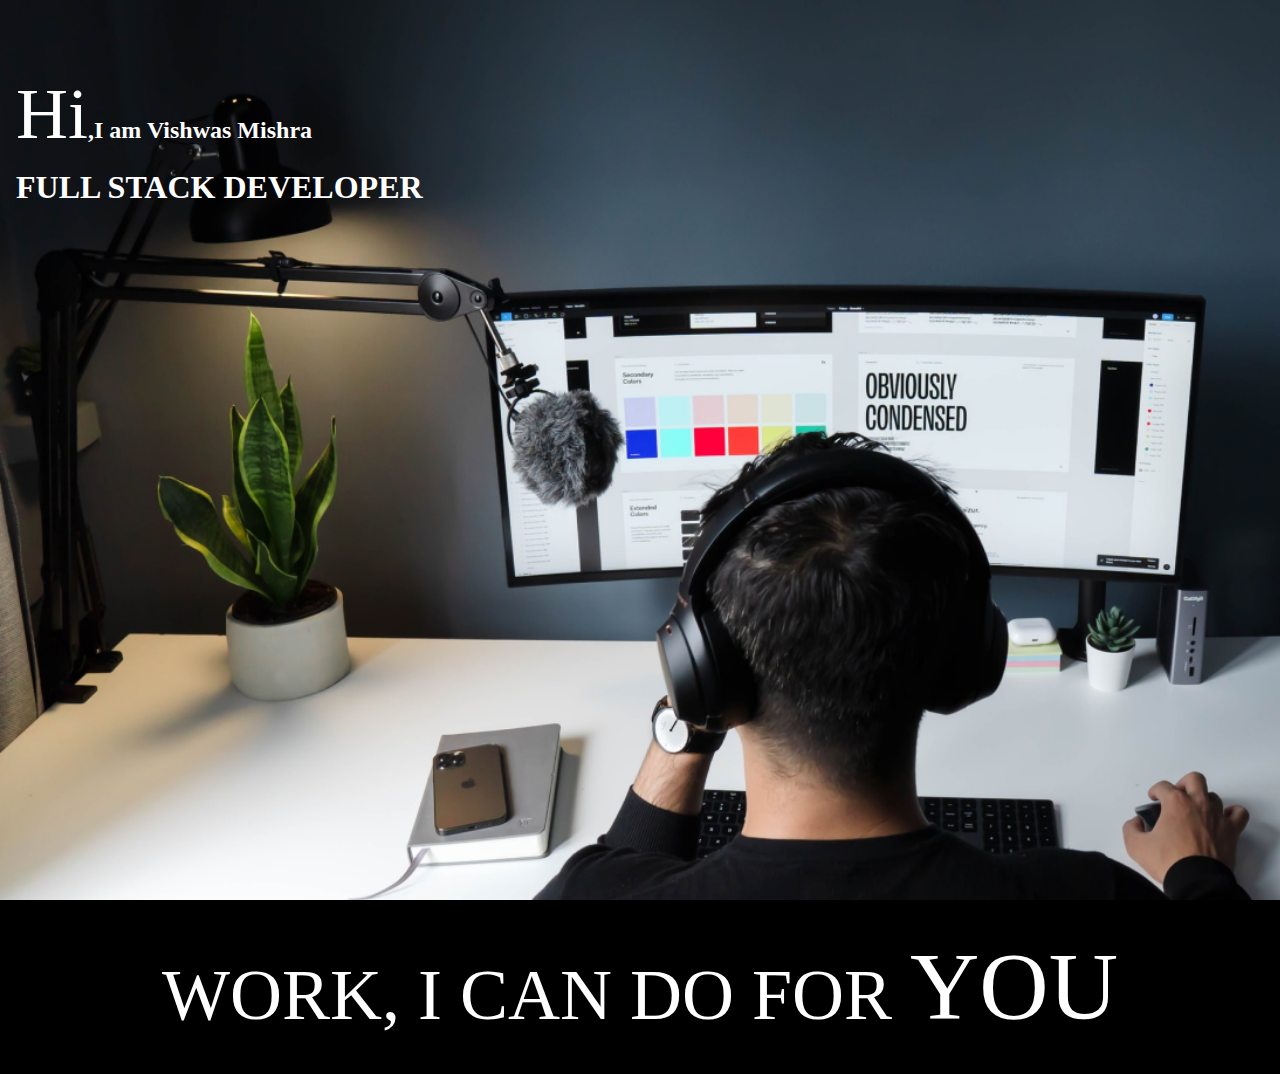
==== project/developerlanding-page/index.html @ ae823c28 "developer landing page" ====
<!DOCTYPE html>
<html lang="en">
<head>
    <meta charset="UTF-8">
    <meta name="viewport" content="width=device-width, initial-scale=1.0">
    <title>Developer | Landing Page</title>
    <link rel="stylesheet" href="style.css">
</head>
<body>
    <section class="hero_section">
        <div class="text_container">
            <h2><span class="lg_text">Hi</span>,I am Vishwas Mishra</h2>
            <h1>FULL STACK DEVELOPER</h1>
        </div>
    </section>
    <section class="black_box">
        <h2>WORK, I CAN DO FOR <span>YOU</span></h2>
    </section>
</body>
</html>
---- project/developerlanding-page/style.css ----
*{
    margin: 0;
    padding: 0;
    box-sizing: border-box;
}
html,body{
    line-height: 1.4;
    font-weight: 300;
}
.hero_section{
    background-image: url(developer.png);
    min-height: 100vh;
    background-size: cover;
    background-repeat: no-repeat;
}
.text_container{
    color: white;
    max-height: 900px;
    margin: 0 auto;
    padding-top: 64px;
    padding-left: 16px;
}
.lg_text{
    font-size: 72px;
    font-weight: 400;
}
.black_box{
    background-color: #000;
    padding: 20px;
}
.black_box h2{
    font-weight: 300;
    font-size: 72px;
    color: white;
    text-align: center;
}
.black_box h2 span{
    font-weight: 400;
    font-size: 96px;
}
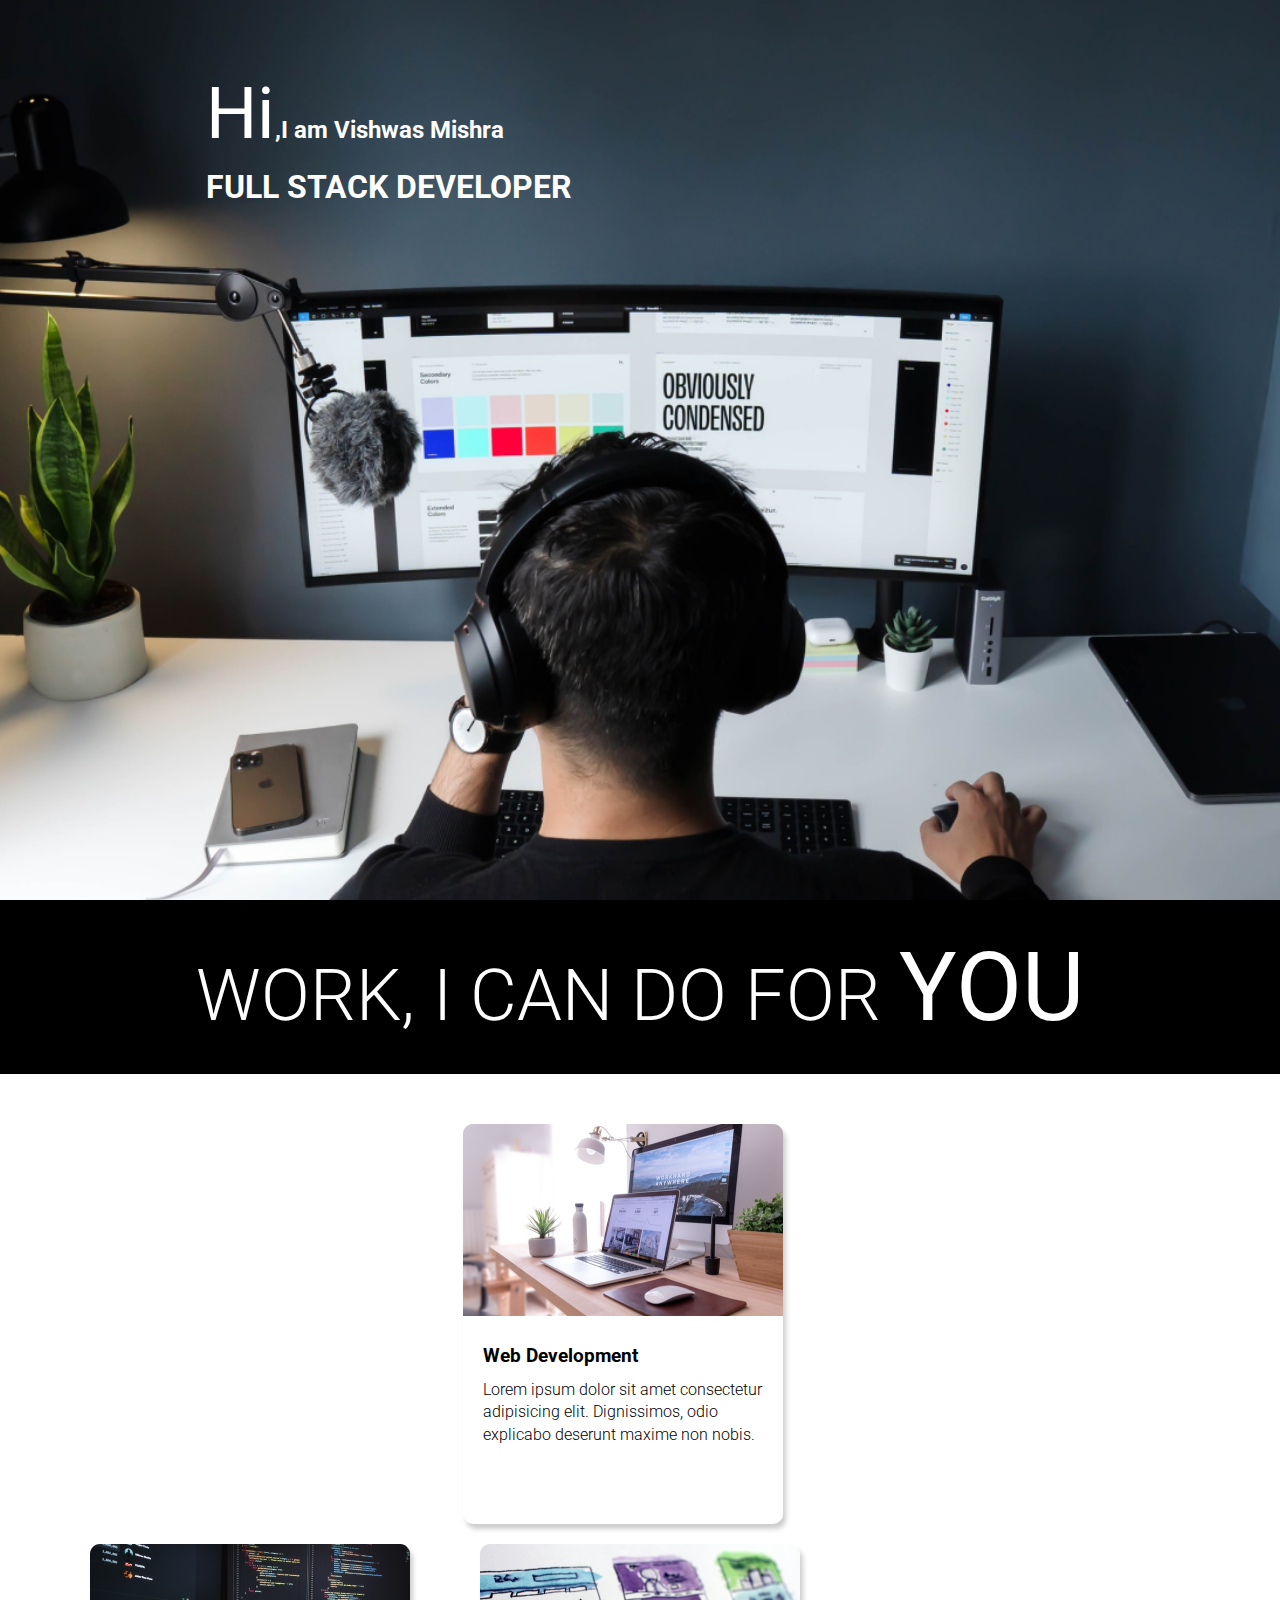
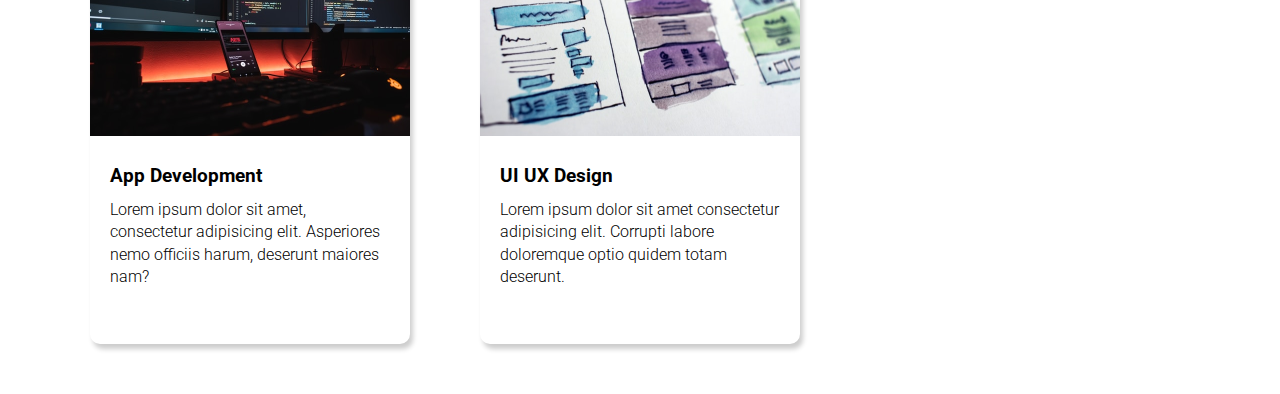
==== commit f71c8b0e: "project4" ====
--- a/project/developerlanding-page/index.html
+++ b/project/developerlanding-page/index.html
@@ -16,5 +16,40 @@
     <section class="black_box">
         <h2>WORK, I CAN DO FOR <span>YOU</span></h2>
     </section>
+    <section class="work">
+      <div class="grid_item"></div>
+        <div class="card">
+            <div class="img_container">
+                <img src="web.png" alt="Web Development">
+            </div>
+            <div class="card_content">
+                <h3>Web Development</h3>
+                <p>Lorem ipsum dolor sit amet consectetur adipisicing elit. Dignissimos, odio explicabo deserunt maxime non nobis.</p>
+            </div>
+        </div>
+    </div>
+     <div class="grid_item"></div>
+        <div class="card">
+            <div class="img_container">
+                <img src="mobile.png" alt="App Development">
+            </div>
+            <div class="card_content">
+                <h3>App Development</h3>
+                <p>Lorem ipsum dolor sit amet, consectetur adipisicing elit. Asperiores nemo officiis harum, deserunt maiores nam?</p>
+            </div>
+        </div>
+    </div>
+        <div class="grid_item">
+        <div class="card">
+            <div class="img_container">
+                <img src="uiux.png" alt="UI UX Design">
+            </div>
+            <div class="card_content">
+                <h3>UI UX Design</h3>
+                <p>Lorem ipsum dolor sit amet consectetur adipisicing elit. Corrupti labore doloremque optio quidem totam deserunt.</p>
+            </div>
+        </div>
+        </div>
+    </section>
 </body>
 </html>--- a/project/developerlanding-page/style.css
+++ b/project/developerlanding-page/style.css
@@ -1,40 +1,140 @@
-*{
-    margin: 0;
-    padding: 0;
-    box-sizing: border-box;
+@import url("https://fonts.googleapis.com/css2?family=Roboto:ital,wght@0,100;0,300;0,400;0,500;0,700;0,900;1,100;1,300;1,400;1,500;1,700;1,900&display=swap");
+* {
+  margin: 0;
+  padding: 0;
+  box-sizing: border-box;
 }
-html,body{
-    line-height: 1.4;
-    font-weight: 300;
+
+html,
+body {
+  line-height: 1.4;
+  font-weight: 300;
+  font-family: "Roboto", sans-serif;
 }
-.hero_section{
-    background-image: url(developer.png);
-    min-height: 100vh;
-    background-size: cover;
-    background-repeat: no-repeat;
+
+.hero_section {
+  background-image: url(developer.png);
+  min-height: 100vh;
+  background-position: center;
+  background-size: cover;
+  background-repeat: no-repeat;
 }
-.text_container{
-    color: white;
-    max-height: 900px;
-    margin: 0 auto;
-    padding-top: 64px;
-    padding-left: 16px;
+.text_container {
+  color: white;
+  max-width: 900px;
+  margin: 0 auto;
+  padding-top: 64px;
+  padding-left: 16px;
 }
-.lg_text{
-    font-size: 72px;
+.lg_text {
+  font-size: 72px;
+  font-weight: 400;
+}
+.black_box {
+  background-color: #000;
+  padding: 20px;
+}
+.black_box h2 {
+  font-size: 72px;
+  color: white;
+  text-align: center;
+  font-weight: 300;
+}
+
+.black_box h2 span {
+  font-weight: 400;
+  font-size: 96px;
+}
+.work {
+  display: grid;
+  gap: 20px;
+  grid-template-columns: repeat(auto-fit, minmax(320px, 1fr));
+
+  max-width: 1100px;
+  margin: 50px auto;
+}
+.grid_item {
+  display: flex;
+  justify-content: center;
+  align-items: center;
+}
+.card {
+  max-width: 320px;
+  height: 400px;
+  border-radius: 10px;
+  box-shadow: 3px 5px 5px rgba(1, 1, 1, 0.2);
+  transition: 0.2s ease-in-out;
+}
+.card:hover {
+  transform: scale(1.04);
+  box-shadow: 3px 5px 5px rgba(1, 1, 1, 0.3);
+  transition: 0.2s ease-in-out;
+}
+.card_content {
+  padding: 20px;
+}
+.card_content h3 {
+  margin-bottom: 10px;
+}
+.bottom_section {
+  display: flex;
+}
+.contact {
+  background-color: #515603;
+}
+.about {
+  background-color: #722300;
+}
+
+.contact,
+.about {
+  min-height: 300px;
+  padding: 32px;
+  color: white;
+}
+.about h2,
+.contact h2 {
+  font-size: 64px;
+  font-weight: 300;
+}
+.about p,
+.contact p {
+  margin-bottom: 20px;
+}
+
+footer {
+  text-align: center;
+  text-transform: uppercase;
+  background-color: #000;
+  padding: 20px;
+  color: white;
+}
+@media (max-width: 786px) {
+  .hero_section {
+    min-height: 50vh;
+  }
+  .text_container {
+    padding: 10px 0;
+    text-align: center;
+  }
+  .lg_text {
+    font-size: 32px;
+  }
+  .black_box h2 {
+    font-size: 24px;
+  }
+  .black_box h2 span {
     font-weight: 400;
-}
-.black_box{
-    background-color: #000;
-    padding: 20px;
-}
-.black_box h2{
-    font-weight: 300;
-    font-size: 72px;
-    color: white;
-    text-align: center;
-}
-.black_box h2 span{
-    font-weight: 400;
-    font-size: 96px;
+    font-size: 32px;
+  }
+  .bottom_section {
+    flex-direction: column;
+  }
+  h1 {
+    font-size: 32px;
+  }
+  .about h2,
+  .contact h2 {
+    font-size: 32px;
+  }
 }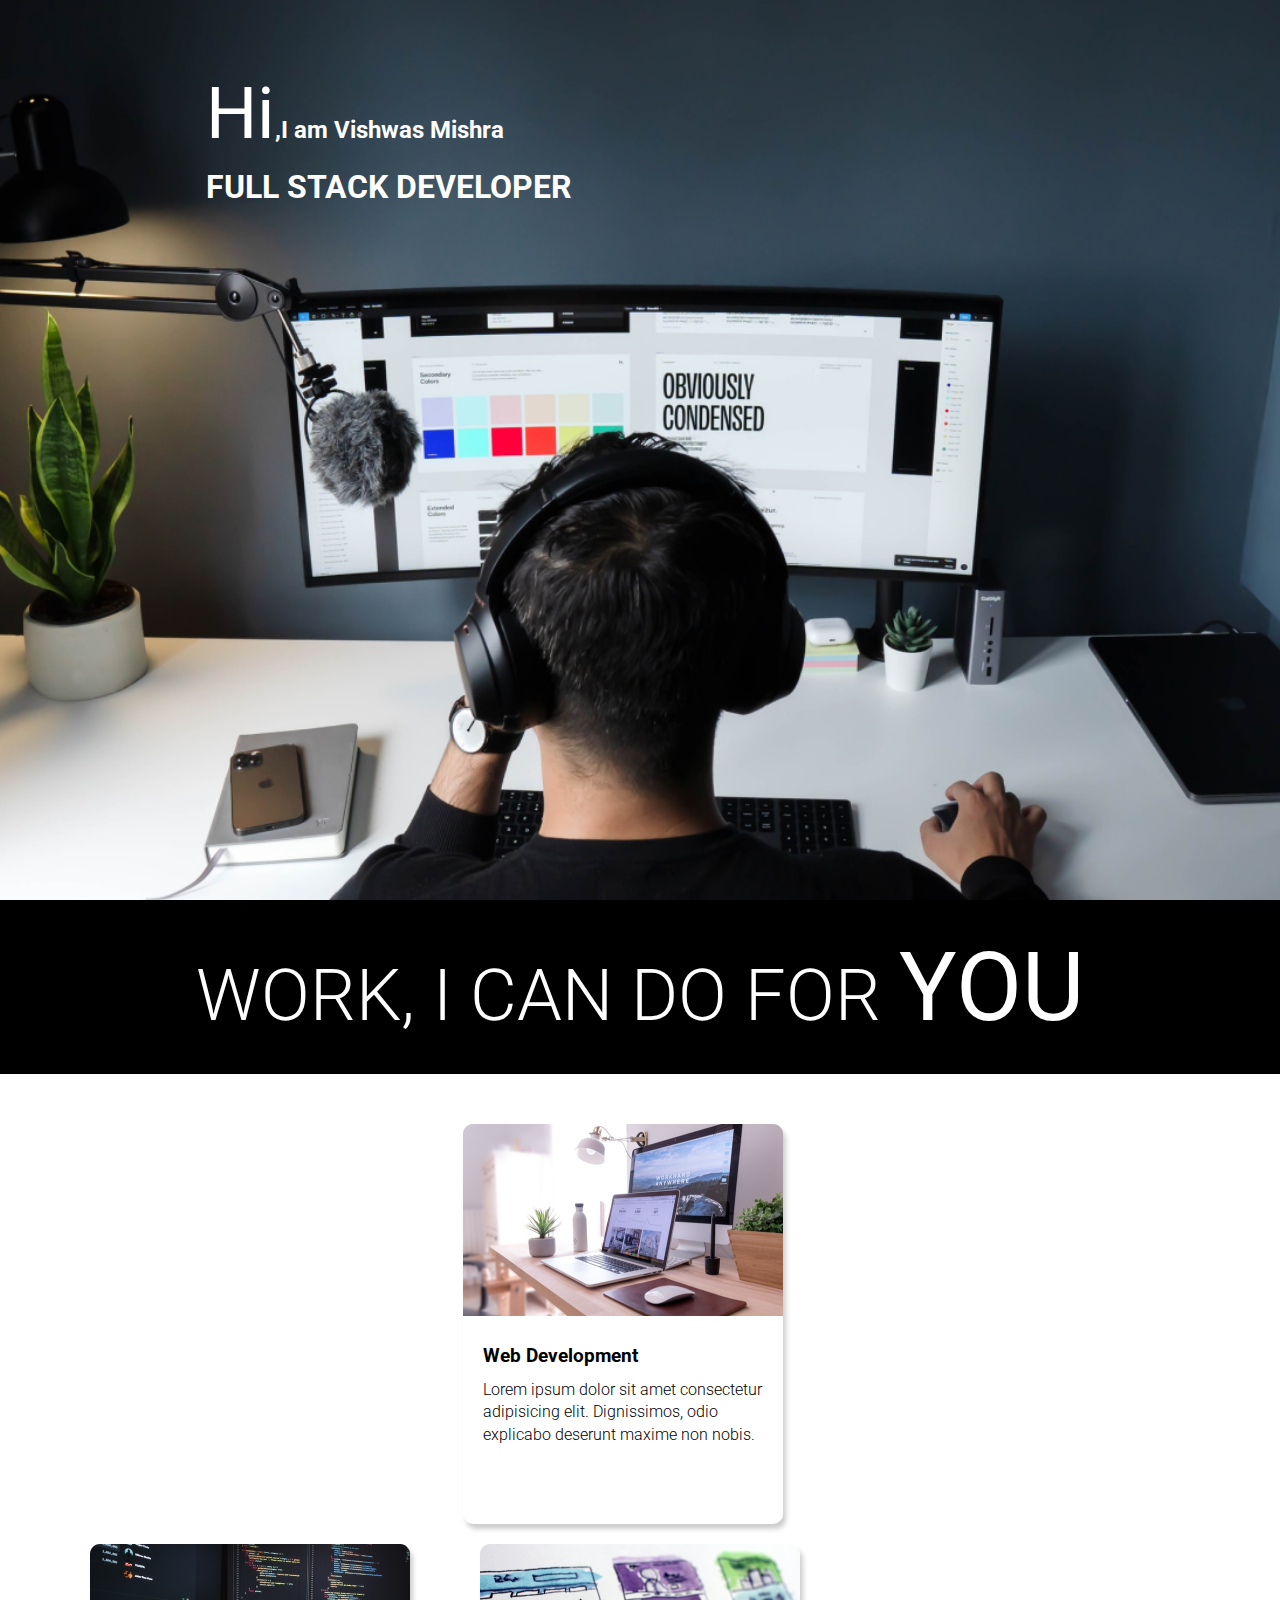
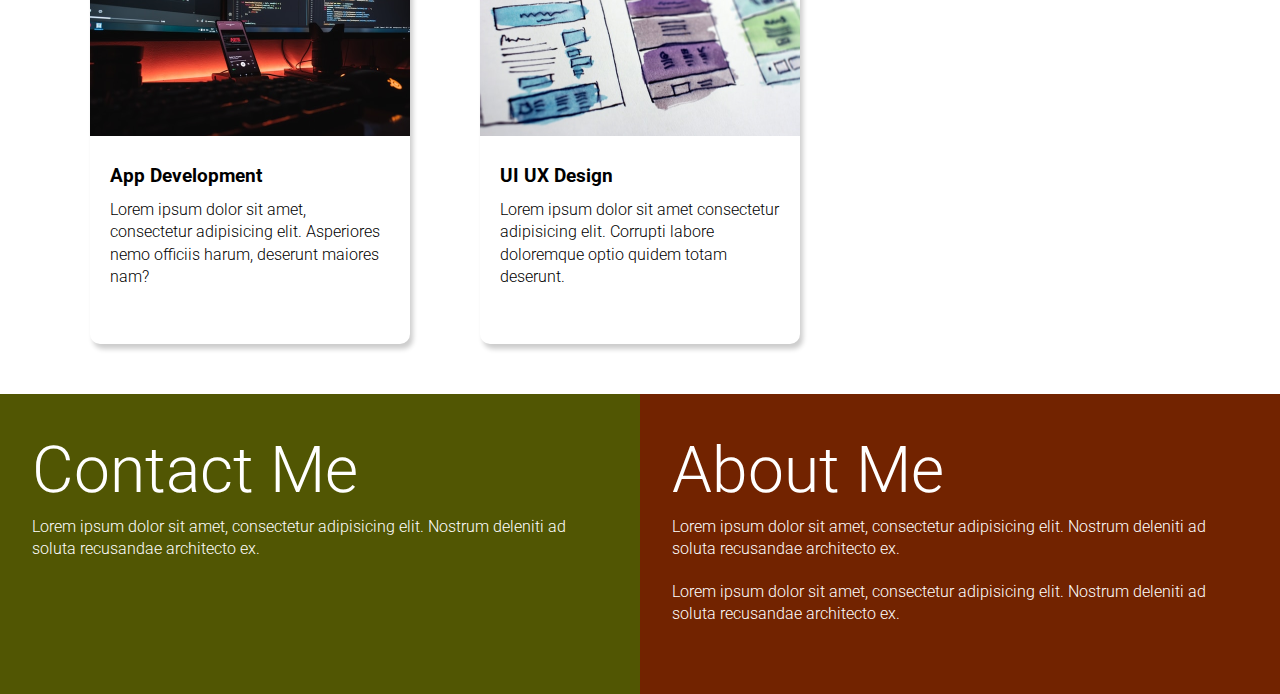
==== commit 92fcb066: "project-4" ====
--- a/project/developerlanding-page/index.html
+++ b/project/developerlanding-page/index.html
@@ -51,5 +51,16 @@
         </div>
         </div>
     </section>
+    <section class="bottom_section">
+        <div class="contact">
+            <h2>Contact Me</h2>
+            <p>Lorem ipsum dolor sit amet, consectetur adipisicing elit. Nostrum deleniti ad soluta recusandae architecto ex.</p>
+        </div>
+        <div class="about">
+            <h2>About Me</h2>
+            <p>Lorem ipsum dolor sit amet, consectetur adipisicing elit. Nostrum deleniti ad soluta recusandae architecto ex.</p>
+            <p>Lorem ipsum dolor sit amet, consectetur adipisicing elit. Nostrum deleniti ad soluta recusandae architecto ex.</p>
+        </div>
+    </section>
 </body>
 </html>--- a/project/developerlanding-page/style.css
+++ b/project/developerlanding-page/style.css
@@ -101,14 +101,6 @@
 .contact p {
   margin-bottom: 20px;
 }
-
-footer {
-  text-align: center;
-  text-transform: uppercase;
-  background-color: #000;
-  padding: 20px;
-  color: white;
-}
 @media (max-width: 786px) {
   .hero_section {
     min-height: 50vh;
